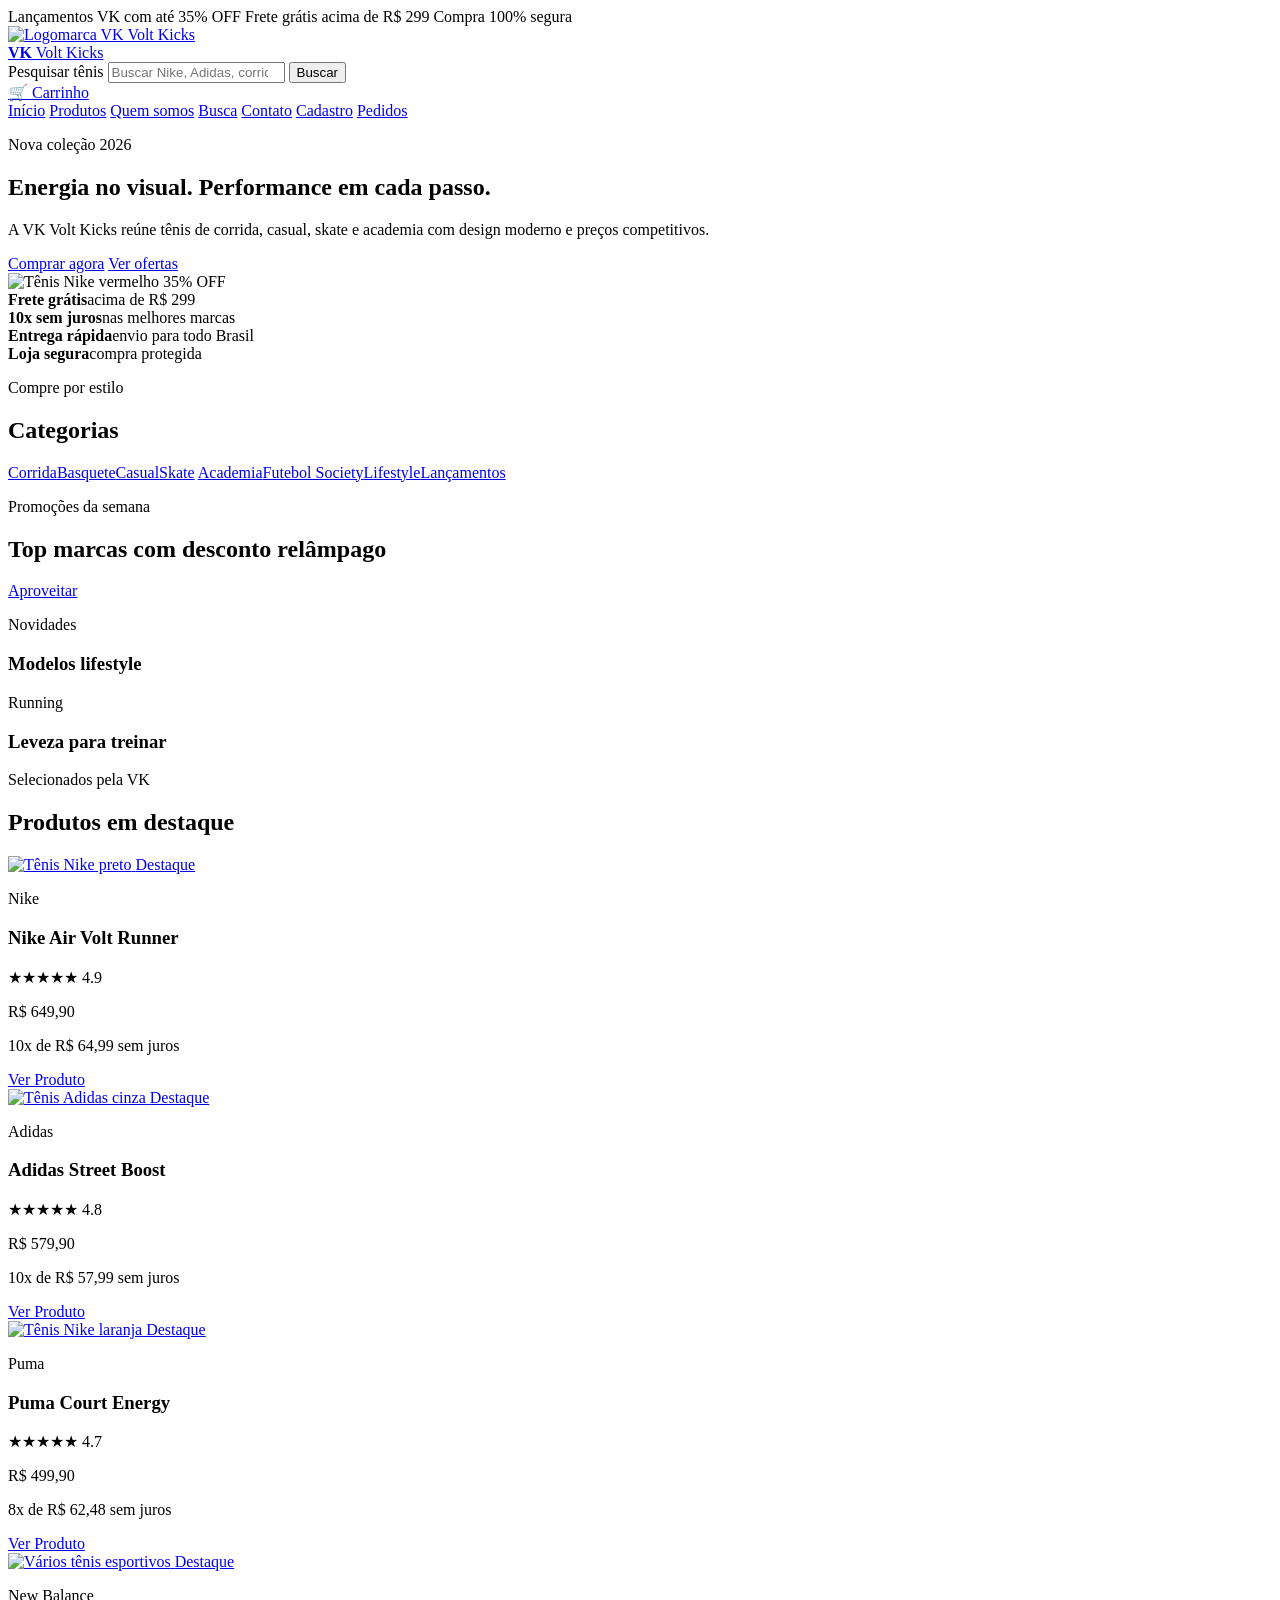
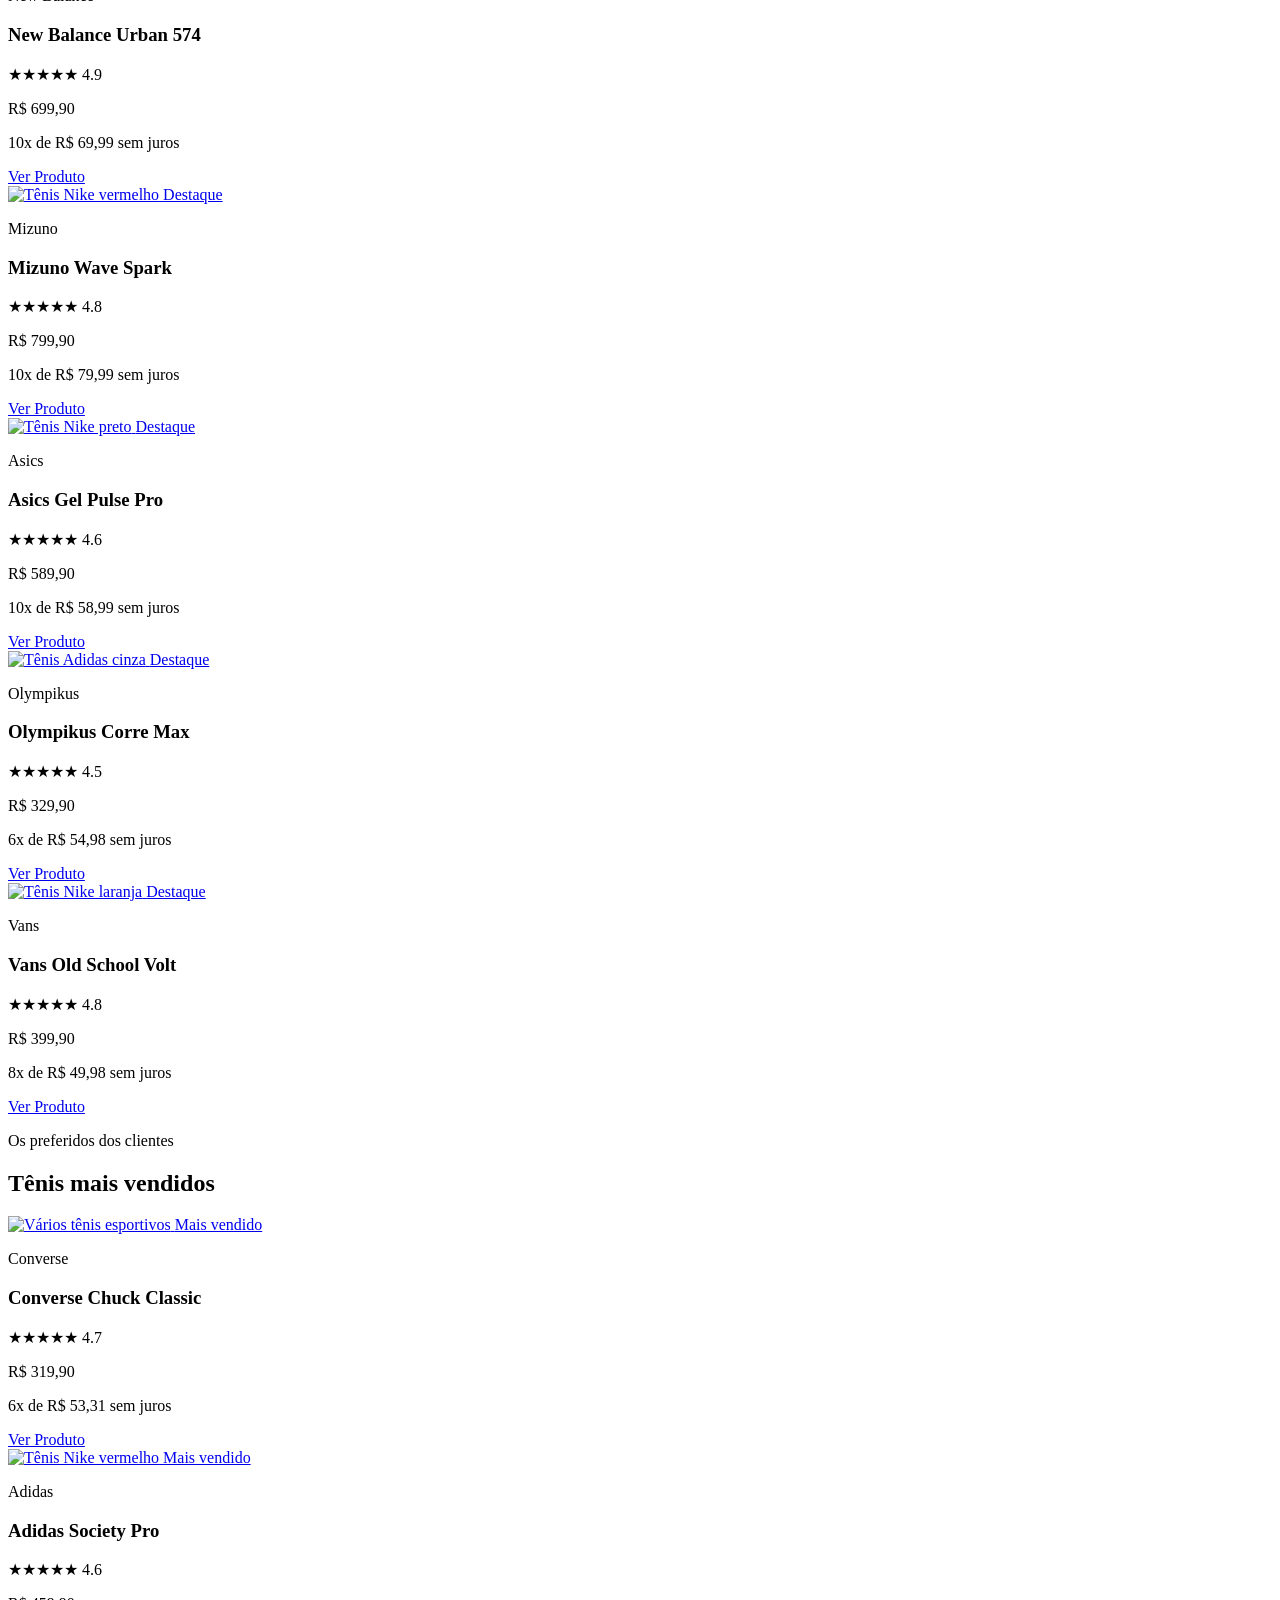
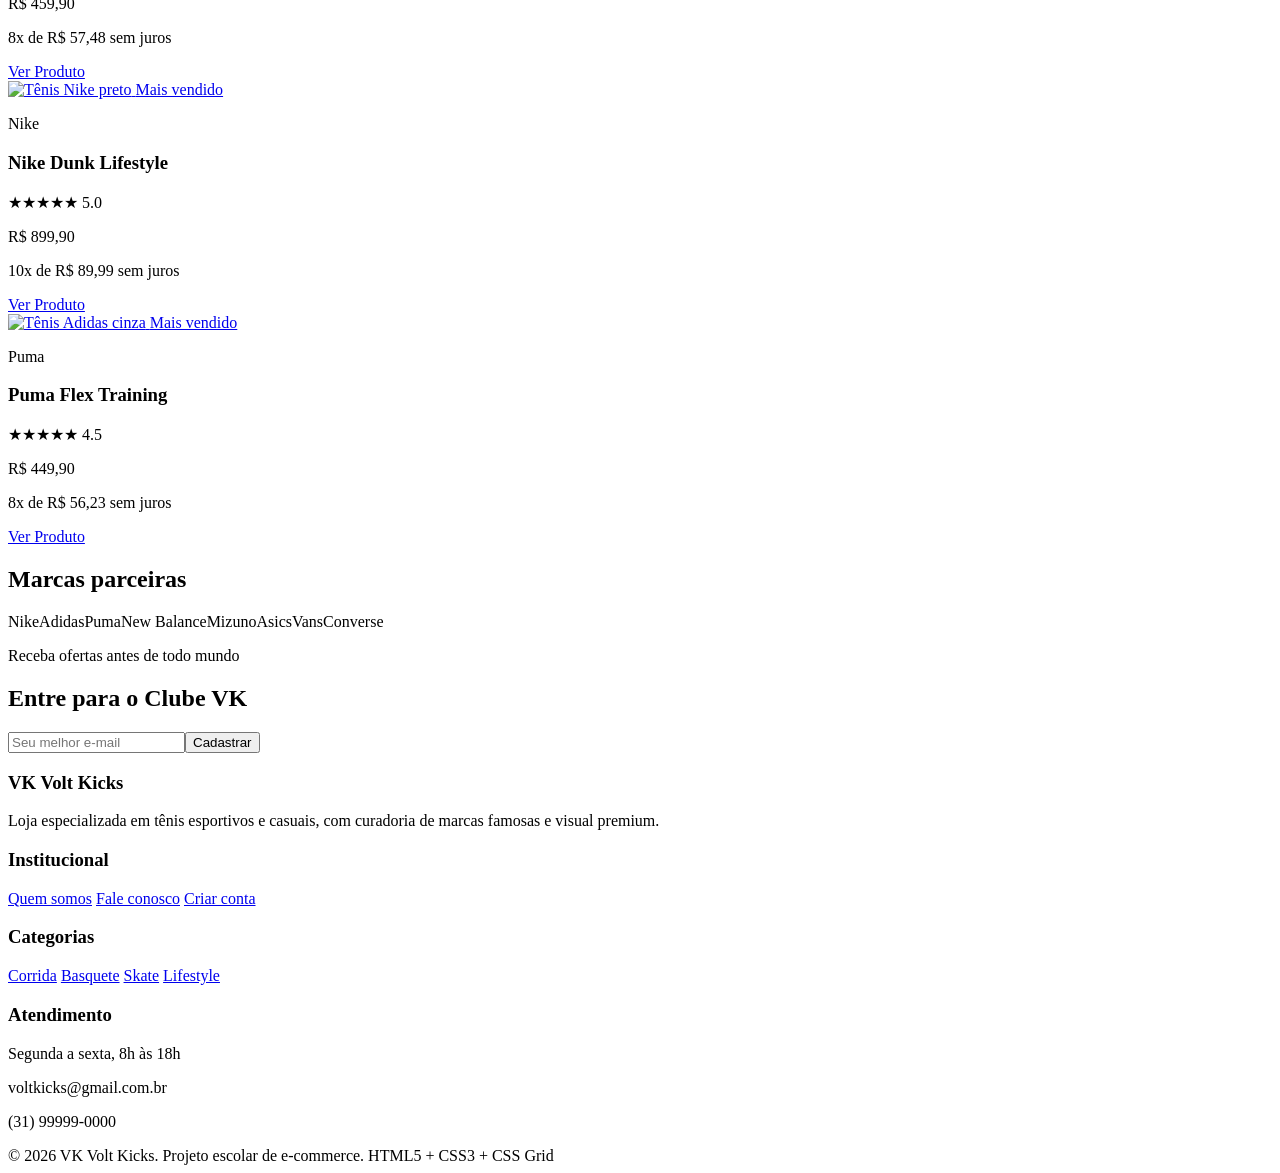
==== index.html @ c722b7cf "Add files via upload" ====
<!DOCTYPE html>
<html lang="pt-BR">
<head>
    <meta charset="UTF-8">
    <meta name="viewport" content="width=device-width, initial-scale=1.0">
    <title>VK Volt Kicks | Início</title>
    <link rel="stylesheet" href="css/style.css">
</head>
<body>

<header class="site-header">
    <div class="top-strip">
        <span> Lançamentos VK com até 35% OFF</span>
        <span>Frete grátis acima de R$ 299</span>
        <span>Compra 100% segura</span>
    </div>
    <div class="header-grid container">
        <a class="brand" href="index.html" aria-label="VK Volt Kicks">
            <img src="img/logo-vk.png" alt="Logomarca VK Volt Kicks">
            <div>
                <strong>VK</strong>
                <span>Volt Kicks</span>
            </div>
        </a>
        <form class="search-bar" action="busca.html">
            <label class="sr-only" for="busca">Pesquisar tênis</label>
            <input id="busca" type="search" placeholder="Buscar Nike, Adidas, corrida...">
            <button type="submit">Buscar</button>
        </form>
        <a class="cart-link" href="pedidos.html">🛒 Carrinho</a>
    </div>
    <div class="nav-wrap container">
        
<nav class="main-nav" aria-label="Menu principal">
    <a href="index.html">Início</a>
    <a href="produtos.html">Produtos</a>
    <a href="quem-somos.html">Quem somos</a>
    <a href="busca.html">Busca</a>
    <a href="contato.html">Contato</a>
    <a href="cadastro.html">Cadastro</a>
    <a href="pedidos.html">Pedidos</a>
</nav>
    </div>
</header>

<main>
    <section class="hero container">
        <div class="hero-content">
            <p class="eyebrow">Nova coleção 2026</p>
            <h1>Energia no visual. Performance em cada passo.</h1>
            <p>A VK Volt Kicks reúne tênis de corrida, casual, skate e academia com design moderno e preços competitivos.</p>
            <div class="hero-actions">
                <a class="btn btn-primary" href="produtos.html">Comprar agora</a>
                <a class="btn btn-ghost" href="busca.html">Ver ofertas</a>
            </div>
        </div>
        <div class="hero-panel">
            <img class="product-img" src="img/produtos/tenis-nike-vermelho.png" alt="Tênis Nike vermelho">
            <span class="discount">35% OFF</span>
        </div>
    </section>

    <section class="benefits container">
        <article><strong> Frete grátis</strong><span>acima de R$ 299</span></article>
        <article><strong> 10x sem juros</strong><span>nas melhores marcas</span></article>
        <article><strong> Entrega rápida</strong><span>envio para todo Brasil</span></article>
        <article><strong> Loja segura</strong><span>compra protegida</span></article>
    </section>

    <section class="section container">
        <div class="section-title">
            <p>Compre por estilo</p>
            <h2>Categorias</h2>
        </div>
        <div class="category-grid">
            <a href="produtos.html">Corrida</a><a href="produtos.html">Basquete</a><a href="produtos.html">Casual</a><a href="produtos.html">Skate</a>
            <a href="produtos.html">Academia</a><a href="produtos.html">Futebol Society</a><a href="produtos.html">Lifestyle</a><a href="produtos.html">Lançamentos</a>
        </div>
    </section>

    <section class="promo-grid container">
        <article class="promo-card big"><p>Promoções da semana</p><h2>Top marcas com desconto relâmpago</h2><a href="produtos.html">Aproveitar</a></article>
        <article class="promo-card"><p>Novidades</p><h3>Modelos lifestyle</h3></article>
        <article class="promo-card"><p>Running</p><h3>Leveza para treinar</h3></article>
    </section>

    <section class="section container">
        <div class="section-title">
            <p>Selecionados pela VK</p>
            <h2>Produtos em destaque</h2>
        </div>
        <div class="products-grid">
    <article class="product-card">
        <a class="product-media" href="produto.html">
            <img class="product-img" src="img/produtos/tenis-nike-preto.png" alt="Tênis Nike preto">
            <span class="product-badge">Destaque</span>
        </a>
        <div class="product-info">
            <p class="product-brand">Nike</p>
            <h3>Nike Air Volt Runner</h3>
            <div class="stars" aria-label="Avaliação 4.9 de 5">★★★★★ <span>4.9</span></div>
            <p class="price">R$ 649,90</p>
            <p class="installments">10x de R$ 64,99 sem juros</p>
            <a class="btn btn-secondary" href="produto.html">Ver Produto</a>
        </div>
    </article>
    <article class="product-card">
        <a class="product-media" href="produto.html">
            <img class="product-img" src="img/produtos/tenis-adidas-cinza.png" alt="Tênis Adidas cinza">
            <span class="product-badge">Destaque</span>
        </a>
        <div class="product-info">
            <p class="product-brand">Adidas</p>
            <h3>Adidas Street Boost</h3>
            <div class="stars" aria-label="Avaliação 4.8 de 5">★★★★★ <span>4.8</span></div>
            <p class="price">R$ 579,90</p>
            <p class="installments">10x de R$ 57,99 sem juros</p>
            <a class="btn btn-secondary" href="produto.html">Ver Produto</a>
        </div>
    </article>
    <article class="product-card">
        <a class="product-media" href="produto.html">
            <img class="product-img" src="img/produtos/tenis-nike-laranja.png" alt="Tênis Nike laranja">
            <span class="product-badge">Destaque</span>
        </a>
        <div class="product-info">
            <p class="product-brand">Puma</p>
            <h3>Puma Court Energy</h3>
            <div class="stars" aria-label="Avaliação 4.7 de 5">★★★★★ <span>4.7</span></div>
            <p class="price">R$ 499,90</p>
            <p class="installments">8x de R$ 62,48 sem juros</p>
            <a class="btn btn-secondary" href="produto.html">Ver Produto</a>
        </div>
    </article>
    <article class="product-card">
        <a class="product-media" href="produto.html">
            <img class="product-img" src="img/banners/banner-tenis.png" alt="Vários tênis esportivos">
            <span class="product-badge">Destaque</span>
        </a>
        <div class="product-info">
            <p class="product-brand">New Balance</p>
            <h3>New Balance Urban 574</h3>
            <div class="stars" aria-label="Avaliação 4.9 de 5">★★★★★ <span>4.9</span></div>
            <p class="price">R$ 699,90</p>
            <p class="installments">10x de R$ 69,99 sem juros</p>
            <a class="btn btn-secondary" href="produto.html">Ver Produto</a>
        </div>
    </article>
    <article class="product-card">
        <a class="product-media" href="produto.html">
            <img class="product-img" src="img/produtos/tenis-nike-vermelho.png" alt="Tênis Nike vermelho">
            <span class="product-badge">Destaque</span>
        </a>
        <div class="product-info">
            <p class="product-brand">Mizuno</p>
            <h3>Mizuno Wave Spark</h3>
            <div class="stars" aria-label="Avaliação 4.8 de 5">★★★★★ <span>4.8</span></div>
            <p class="price">R$ 799,90</p>
            <p class="installments">10x de R$ 79,99 sem juros</p>
            <a class="btn btn-secondary" href="produto.html">Ver Produto</a>
        </div>
    </article>
    <article class="product-card">
        <a class="product-media" href="produto.html">
            <img class="product-img" src="img/produtos/tenis-nike-preto.png" alt="Tênis Nike preto">
            <span class="product-badge">Destaque</span>
        </a>
        <div class="product-info">
            <p class="product-brand">Asics</p>
            <h3>Asics Gel Pulse Pro</h3>
            <div class="stars" aria-label="Avaliação 4.6 de 5">★★★★★ <span>4.6</span></div>
            <p class="price">R$ 589,90</p>
            <p class="installments">10x de R$ 58,99 sem juros</p>
            <a class="btn btn-secondary" href="produto.html">Ver Produto</a>
        </div>
    </article>
    <article class="product-card">
        <a class="product-media" href="produto.html">
            <img class="product-img" src="img/produtos/tenis-adidas-cinza.png" alt="Tênis Adidas cinza">
            <span class="product-badge">Destaque</span>
        </a>
        <div class="product-info">
            <p class="product-brand">Olympikus</p>
            <h3>Olympikus Corre Max</h3>
            <div class="stars" aria-label="Avaliação 4.5 de 5">★★★★★ <span>4.5</span></div>
            <p class="price">R$ 329,90</p>
            <p class="installments">6x de R$ 54,98 sem juros</p>
            <a class="btn btn-secondary" href="produto.html">Ver Produto</a>
        </div>
    </article>
    <article class="product-card">
        <a class="product-media" href="produto.html">
            <img class="product-img" src="img/produtos/tenis-nike-laranja.png" alt="Tênis Nike laranja">
            <span class="product-badge">Destaque</span>
        </a>
        <div class="product-info">
            <p class="product-brand">Vans</p>
            <h3>Vans Old School Volt</h3>
            <div class="stars" aria-label="Avaliação 4.8 de 5">★★★★★ <span>4.8</span></div>
            <p class="price">R$ 399,90</p>
            <p class="installments">8x de R$ 49,98 sem juros</p>
            <a class="btn btn-secondary" href="produto.html">Ver Produto</a>
        </div>
    </article></div>
    </section>

    <section class="section container">
        <div class="section-title">
            <p>Os preferidos dos clientes</p>
            <h2>Tênis mais vendidos</h2>
        </div>
        <div class="products-grid compact">
    <article class="product-card">
        <a class="product-media" href="produto.html">
            <img class="product-img" src="img/banners/banner-tenis.png" alt="Vários tênis esportivos">
            <span class="product-badge">Mais vendido</span>
        </a>
        <div class="product-info">
            <p class="product-brand">Converse</p>
            <h3>Converse Chuck Classic</h3>
            <div class="stars" aria-label="Avaliação 4.7 de 5">★★★★★ <span>4.7</span></div>
            <p class="price">R$ 319,90</p>
            <p class="installments">6x de R$ 53,31 sem juros</p>
            <a class="btn btn-secondary" href="produto.html">Ver Produto</a>
        </div>
    </article>
    <article class="product-card">
        <a class="product-media" href="produto.html">
            <img class="product-img" src="img/produtos/tenis-nike-vermelho.png" alt="Tênis Nike vermelho">
            <span class="product-badge">Mais vendido</span>
        </a>
        <div class="product-info">
            <p class="product-brand">Adidas</p>
            <h3>Adidas Society Pro</h3>
            <div class="stars" aria-label="Avaliação 4.6 de 5">★★★★★ <span>4.6</span></div>
            <p class="price">R$ 459,90</p>
            <p class="installments">8x de R$ 57,48 sem juros</p>
            <a class="btn btn-secondary" href="produto.html">Ver Produto</a>
        </div>
    </article>
    <article class="product-card">
        <a class="product-media" href="produto.html">
            <img class="product-img" src="img/produtos/tenis-nike-preto.png" alt="Tênis Nike preto">
            <span class="product-badge">Mais vendido</span>
        </a>
        <div class="product-info">
            <p class="product-brand">Nike</p>
            <h3>Nike Dunk Lifestyle</h3>
            <div class="stars" aria-label="Avaliação 5.0 de 5">★★★★★ <span>5.0</span></div>
            <p class="price">R$ 899,90</p>
            <p class="installments">10x de R$ 89,99 sem juros</p>
            <a class="btn btn-secondary" href="produto.html">Ver Produto</a>
        </div>
    </article>
    <article class="product-card">
        <a class="product-media" href="produto.html">
            <img class="product-img" src="img/produtos/tenis-adidas-cinza.png" alt="Tênis Adidas cinza">
            <span class="product-badge">Mais vendido</span>
        </a>
        <div class="product-info">
            <p class="product-brand">Puma</p>
            <h3>Puma Flex Training</h3>
            <div class="stars" aria-label="Avaliação 4.5 de 5">★★★★★ <span>4.5</span></div>
            <p class="price">R$ 449,90</p>
            <p class="installments">8x de R$ 56,23 sem juros</p>
            <a class="btn btn-secondary" href="produto.html">Ver Produto</a>
        </div>
    </article></div>
    </section>

    <section class="brands container">
        <h2>Marcas parceiras</h2>
        <div class="brand-grid"><span>Nike</span><span>Adidas</span><span>Puma</span><span>New Balance</span><span>Mizuno</span><span>Asics</span><span>Vans</span><span>Converse</span></div>
    </section>

    <section class="newsletter container">
        <div><p>Receba ofertas antes de todo mundo</p><h2>Entre para o Clube VK</h2></div>
        <form><input type="email" placeholder="Seu melhor e-mail"><button class="btn btn-primary">Cadastrar</button></form>
    </section>
</main>

<footer class="site-footer">
    <div class="footer-grid container">
        <section>
            <h3>VK Volt Kicks</h3>
            <p>Loja especializada em tênis esportivos e casuais, com curadoria de marcas famosas e visual premium.</p>
        </section>
        <section>
            <h3>Institucional</h3>
            <a href="quem-somos.html">Quem somos</a>
            <a href="contato.html">Fale conosco</a>
            <a href="cadastro.html">Criar conta</a>
        </section>
        <section>
            <h3>Categorias</h3>
            <a href="produtos.html">Corrida</a>
            <a href="produtos.html">Basquete</a>
            <a href="produtos.html">Skate</a>
            <a href="produtos.html">Lifestyle</a>
        </section>
        <section>
            <h3>Atendimento</h3>
            <p>Segunda a sexta, 8h às 18h</p>
            <p>voltkicks@gmail.com.br</p>
            <p>(31) 99999-0000</p>
        </section>
    </div>
    <div class="footer-bottom container">
        <span>© 2026 VK Volt Kicks. Projeto escolar de e-commerce.</span>
        <span>HTML5 + CSS3 + CSS Grid</span>
    </div>
</footer>
</body>
</html>
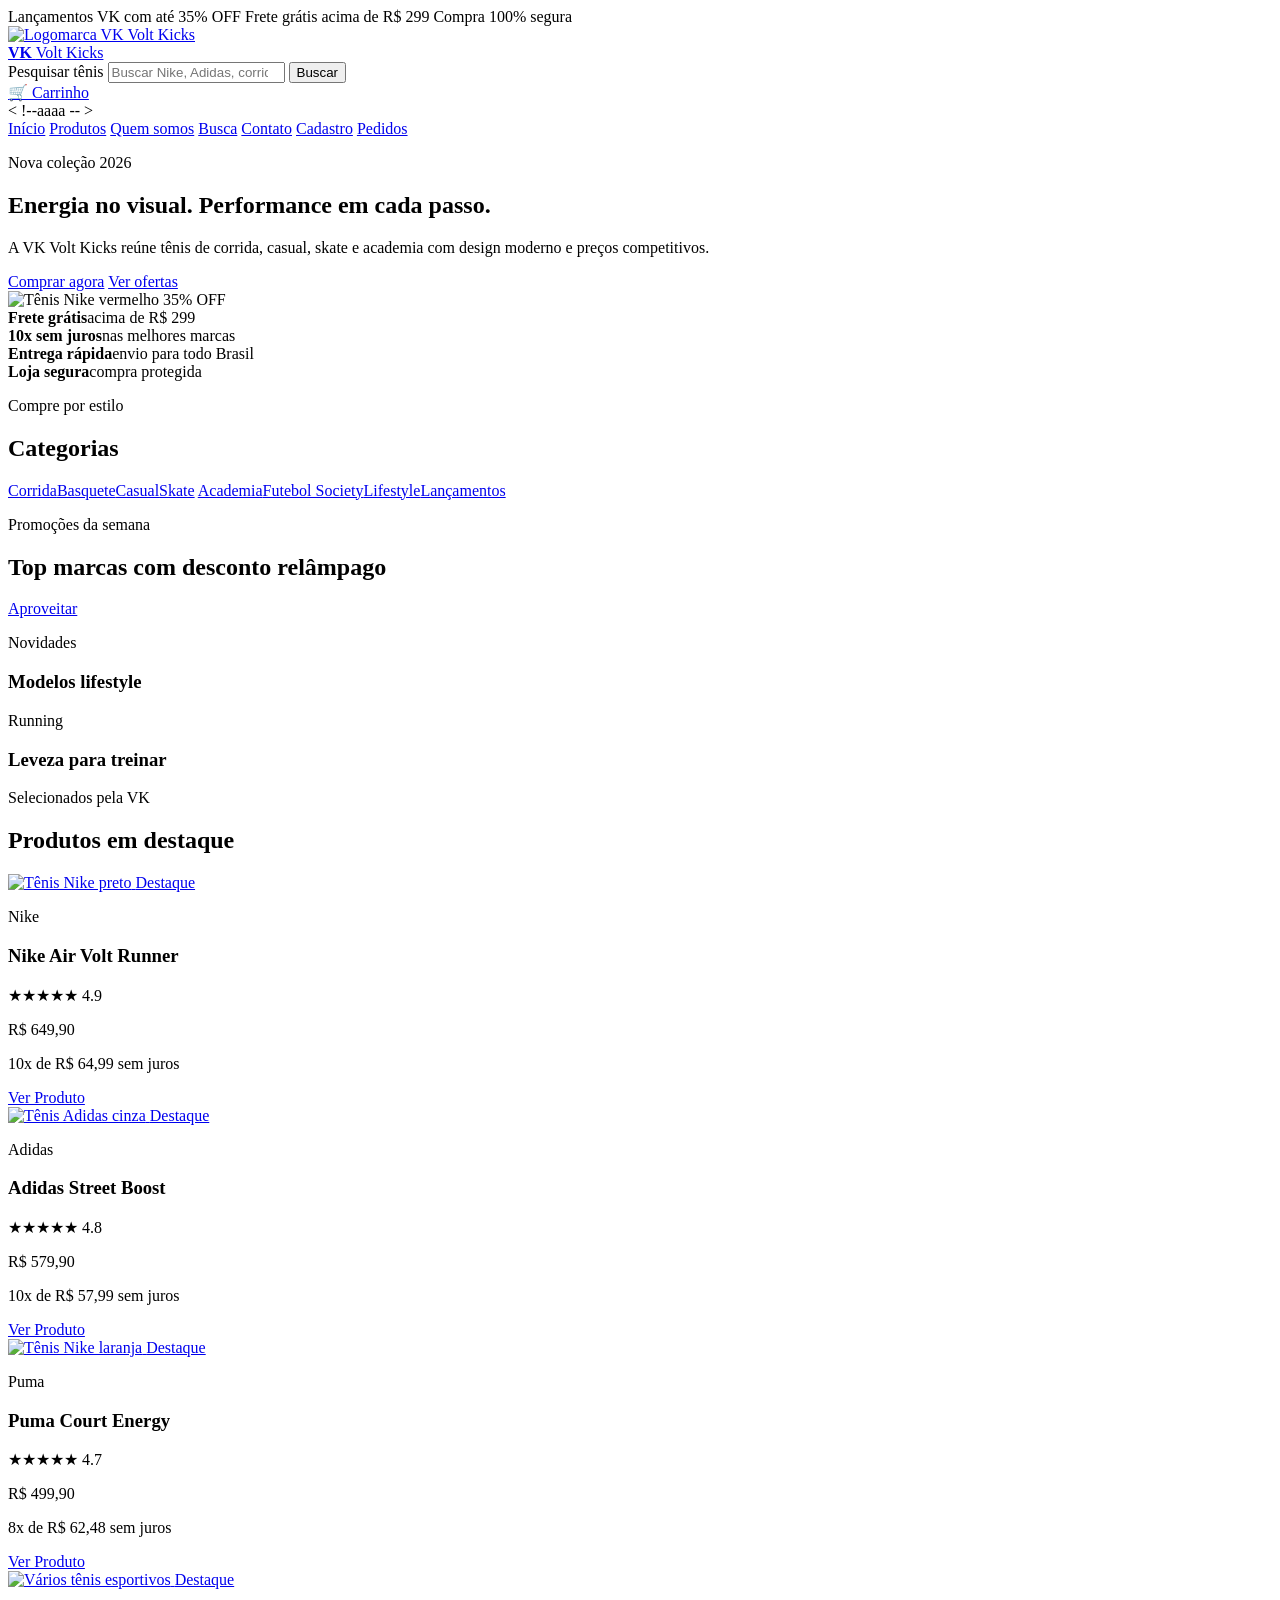
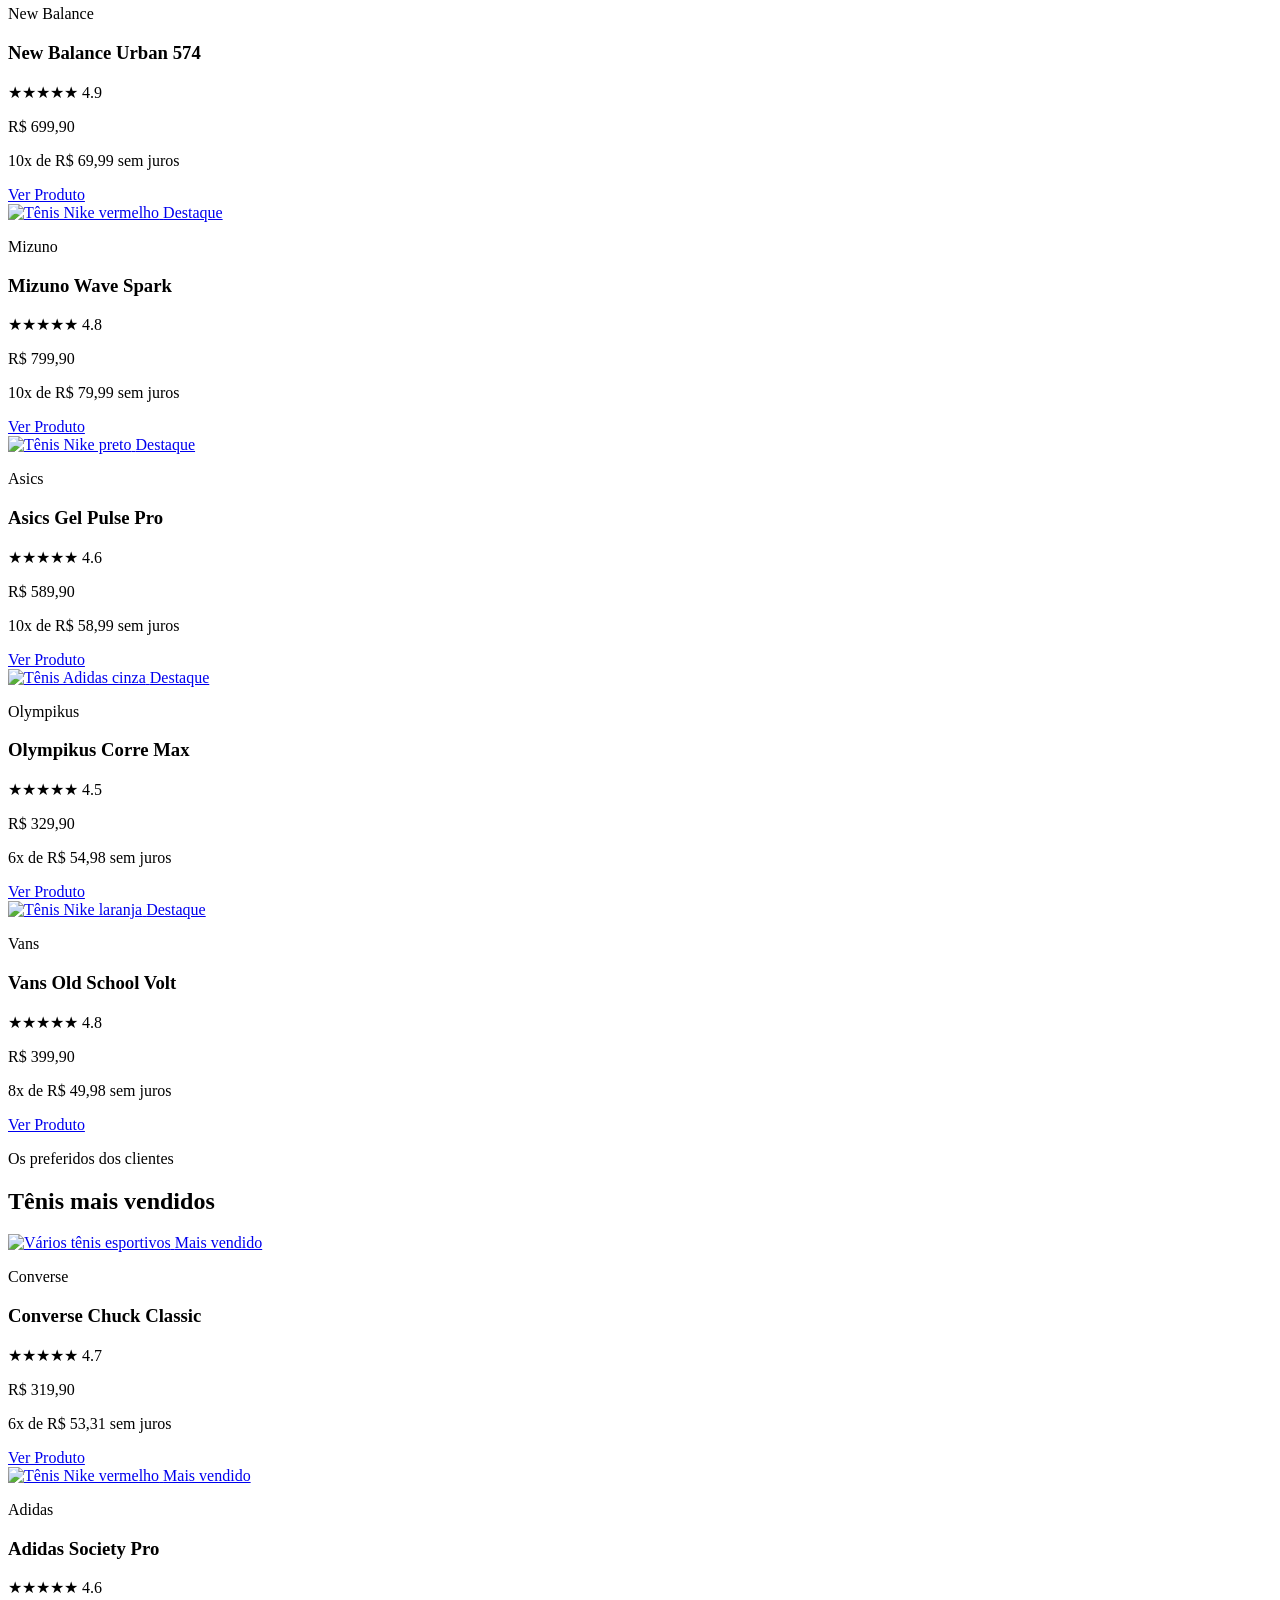
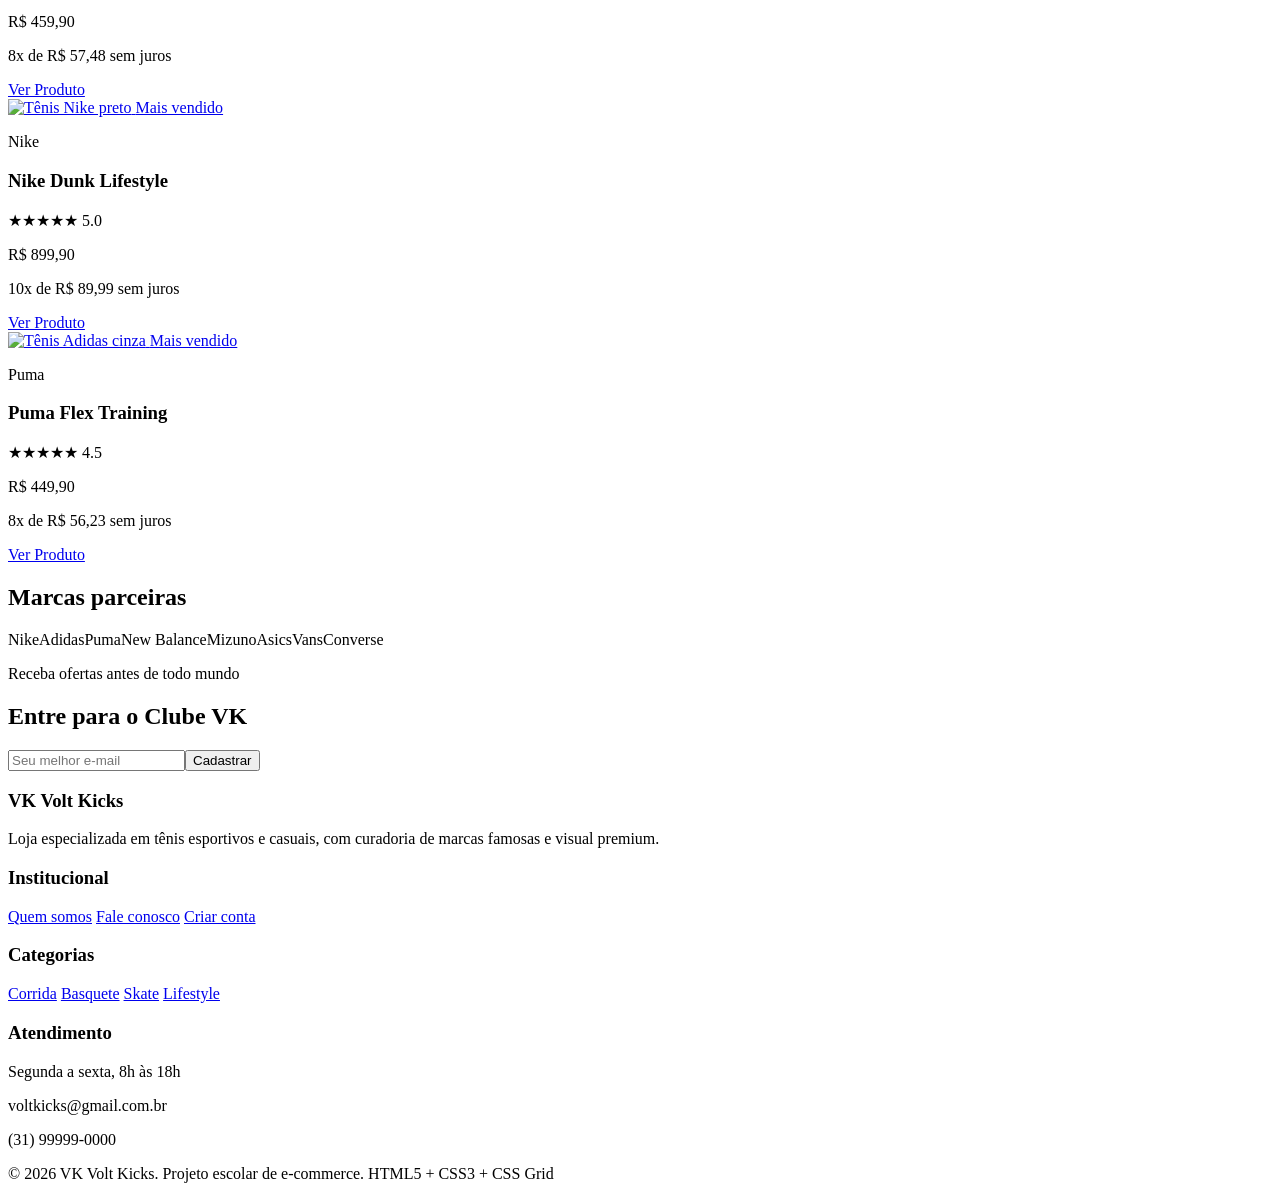
==== commit 7510f8bf: "Remove commented-out code in index.html" ====
--- a/index.html
+++ b/index.html
@@ -30,7 +30,7 @@
         <a class="cart-link" href="pedidos.html">🛒 Carrinho</a>
     </div>
     <div class="nav-wrap container">
-        
+        < !--aaaa -- >
 <nav class="main-nav" aria-label="Menu principal">
     <a href="index.html">Início</a>
     <a href="produtos.html">Produtos</a>
